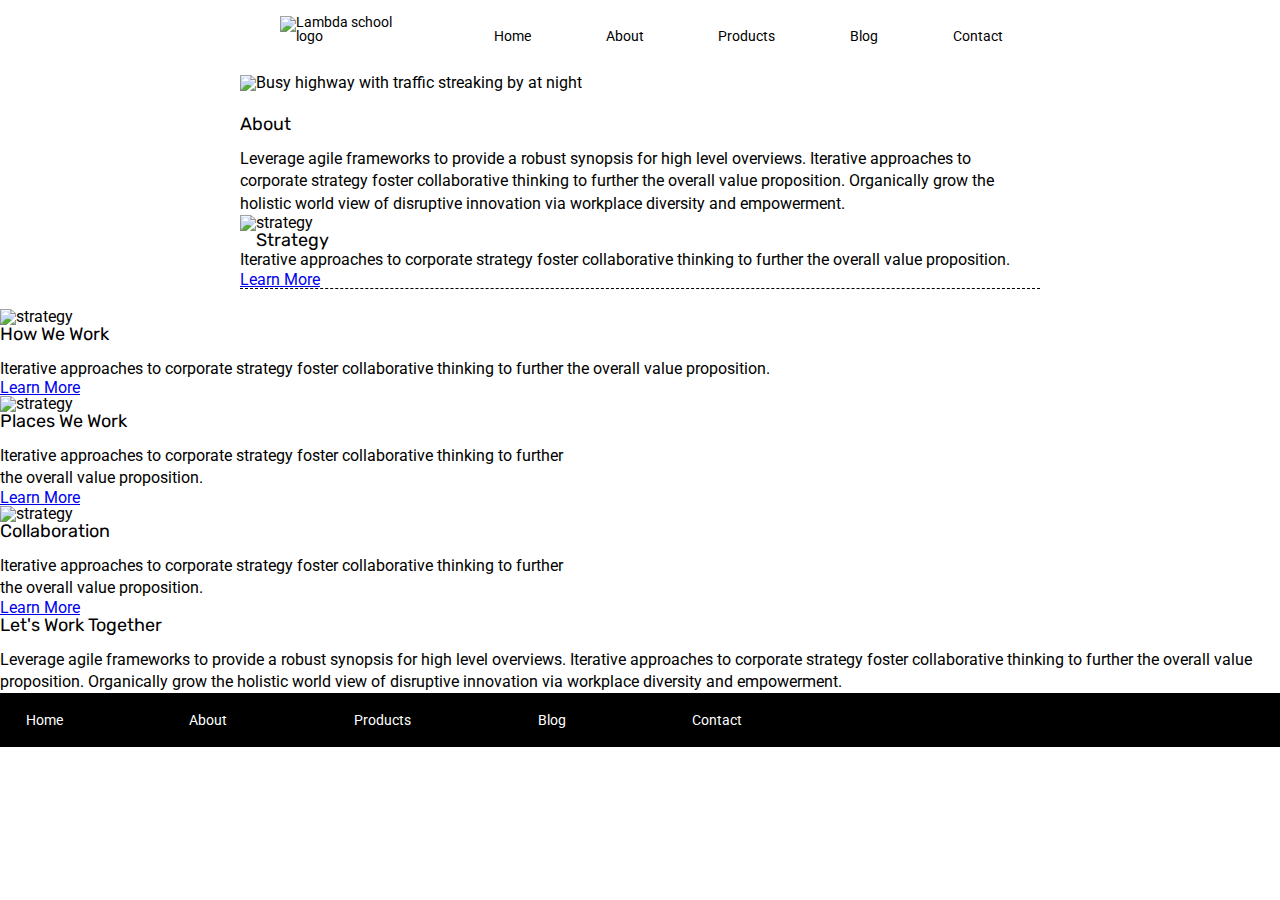
==== about.html @ 580845f9 "About Header done, started on body" ====
<!doctype html>

<html lang="en">
<head>
  <meta charset="utf-8">

  <title>Sprint Challenge - About</title>

  <link href="https://fonts.googleapis.com/css?family=Roboto|Rubik" rel="stylesheet">
  <link rel="stylesheet" href="/Meyers-reset.css">
  <link rel="stylesheet" href="/css/index.css">

</head>

<body>

  <header>
              <nav class="header-links">
                  <a href="#"><img src="/img/lambda-black.png" alt="Lambda school logo" class="logo"></a>
                  <a href="/index.html">Home</a>
                  <a href="/about.html">About</a>
                  <a href="#">Products</a>
                  <a href="#">Blog</a>
                  <a href="#">Contact</a>
              </nav>

          <div class="header-img">
              <img src="/img/jumbo-about.png" alt="Busy highway with traffic streaking by at night">
          </div>
      </header>


    <div class="container about-page">
      <h2>About</h2>

        <p>Leverage agile frameworks to provide a robust synopsis for high level overviews. Iterative approaches to corporate strategy foster collaborative thinking to further the overall value proposition. Organically grow the holistic world view of disruptive innovation via workplace diversity and empowerment.</p>
        

     <section class="middle-content">
      
      <div class="work"></div>
        <img src="img/about-plan.png" alt="strategy">
        
        <h2>Strategy</h2>
        
        <p>Iterative approaches to corporate strategy foster collaborative thinking to further the overall value proposition.</p>

        <a href="#">Learn More</a>
      </div>
      


      <div class="work"></div>
        <img src="img/about-working.png" alt="strategy">
        
        <h2>How We Work</h2>
        
        <p>Iterative approaches to corporate strategy foster collaborative thinking to further the overall value proposition.</p>

        <a href="#">Learn More</a>
      </div>


      <div class="work">
        <img src="img/about-office.png" alt="strategy">
        
        <h2>Places We Work</h2>

        <p>Iterative approaches to corporate strategy foster collaborative thinking to further the overall value proposition.</p>

        <a href="#">Learn More</a>
      </div>


    <div class="work">
      <img src="img/about-meeting.png" alt="strategy">
      
      <h2>Collaboration</h2>
      
      <p>Iterative approaches to corporate strategy foster collaborative thinking to further the overall value proposition.</p>

      <a href="#">Learn More</a>
    </div>

      <h2>Let's Work Together</h2>

      <p>Leverage agile frameworks to provide a robust synopsis for high level overviews. Iterative approaches to corporate strategy foster collaborative thinking to further the overall value proposition. Organically grow the holistic world view of disruptive innovation via workplace diversity and empowerment.</p>
    </section>

        
      <footer>
        <nav>
          <a href="index.html">Home</a>
          <a href="/about.html">About</a>
          <a href="#">Products</a>
          <a href="#">Blog</a>
          <a href="#">Contact</a>
        </nav>
      </footer>
    </div><!-- container -->        
</body>
</html>
---- css/index.css ----
/*General styles*/

* {
    box-sizing: border-box;
}

html, body {
    height: 100%;
    font-family: 'Roboto', sans-serif;
}

h1, h2, h3, h4, h5 {
    font-size: 18px;
    margin-bottom: 15px;
    font-family: 'Rubik', sans-serif;
}

p {
    line-height: 1.4;
}

header {
    display: flex;
    flex-direction: column;
    justify-content: space-between;
    width: 800px;
    margin: 0 auto;
}

/*This is the beginning of the top content*/

.header-links {
    display: flex;
    align-items:center;
    justify-content: space-around;
    margin: 2% 0;
}

.logo {
    margin: 0 2% 10%;
}

.header-links a{
    text-decoration: none;
    color: black;
    font-size: .9rem;
}

.header-img {
    display: flex;
    margin-bottom: 3%;
}

.container {
    width: 800px;
    margin: 0 auto;
}

.top-content {
    display: flex;
    flex-wrap: wrap;
    justify-content: space-evenly;
    margin-bottom: 20px;
    border-bottom: 1px dashed black;
}

.top-content .text-container {
    width: 48%;
    padding: 0 1%;
    padding-bottom: 20px;  
}

/*This is the beginning of the middle content*/

.middle-content {
    margin-bottom: 20px;
    border-bottom: 1px dashed black;
}

.middle-content h2 {
    padding: 0 2%;
    margin-bottom: 0;
}

/*index specific*/

.middle-content .boxes {
    display: flex;
    flex-wrap: wrap;
    justify-content: space-evenly;
}

.middle-content .boxes .box {
    width: 12.5%;
    height: 100px;
    background: black;
    margin: 20px 2.5%;
    color: white;
    display: flex;
    align-items: center;
    justify-content: center;
}

#a {
    background: teal;
}

#b {
    background: gold;
}

#c {
    background: cadetblue;
}

#d {
    background: coral;
}

#e {
    background: crimson;
}

#f {
    background: forestgreen;
}

#g {
    background: darkorchid;
}

#h {
    background: hotpink;
}

#i {
    background: indigo;
}

#j {
    background: dodgerblue;
}

/*About specific*/

.work {
    display: flex;
    flex-direction: column;
    width: 45%;
}

/*This is the beginning of the bottom content*/

.bottom-content {
    display: flex;
    margin: 0 2% 20px;
    justify-content: space-around;
}

.bottom-content .text-container {
    padding-right: 4%;
}

.bottom-content .text-container:last-child {
    padding-right: 0;
}

footer {
    width: 100%;
    background: black;
}

footer nav {
    width: 60%;
    display: flex;
    justify-content: space-between;
    align-items: center;
    padding: 20px 2%;
    font-size: 14px;
}

footer nav a {
    color: white;
    text-decoration: none;
}
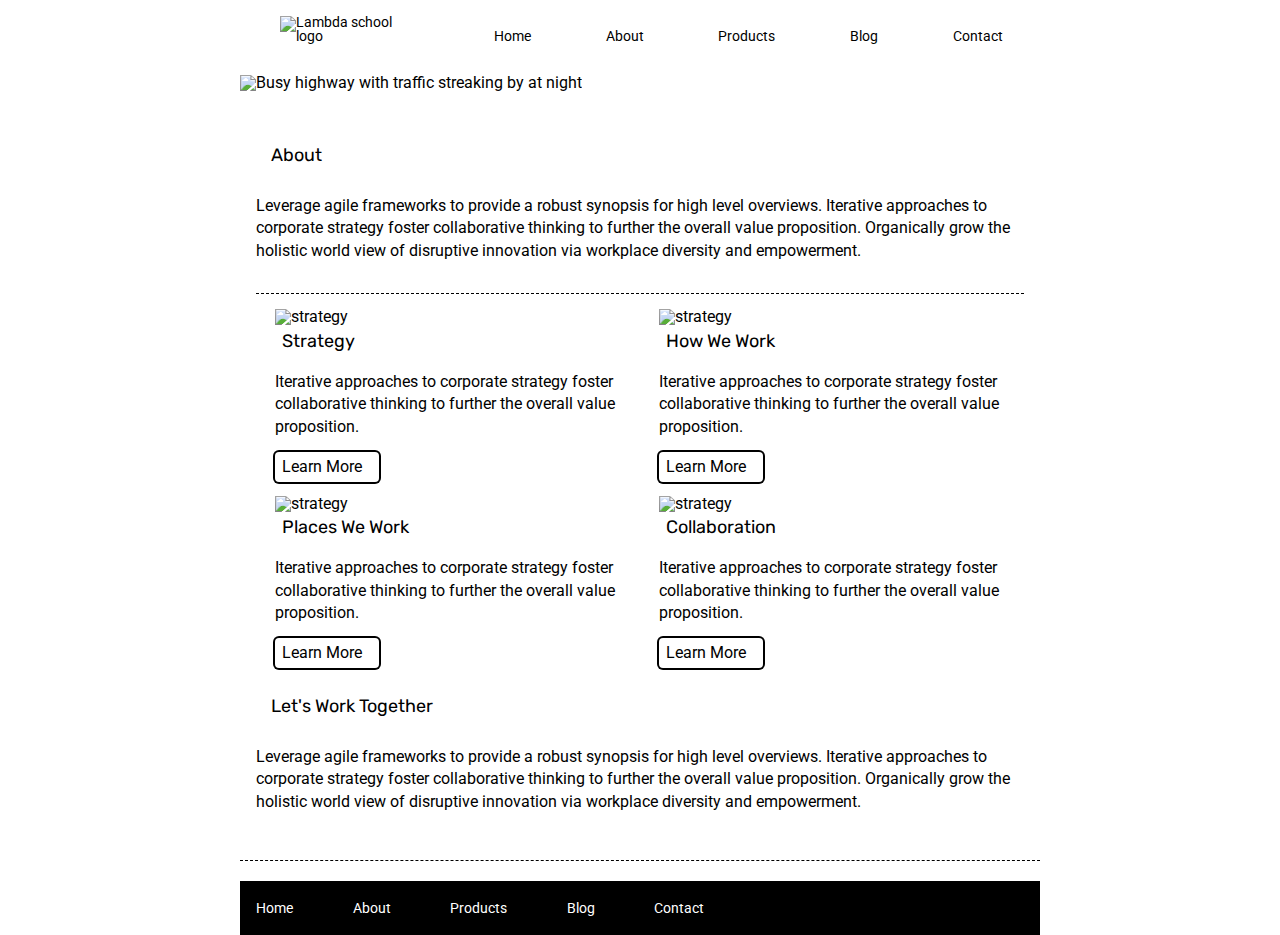
==== commit 976c383b: "Completed body and footer corrections" ====
--- a/about.html
+++ b/about.html
@@ -13,90 +13,91 @@
 </head>
 
 <body>
+  <div class="container">
+    <header>
+                <nav class="header-links">
+                    <a href="#"><img src="/img/lambda-black.png" alt="Lambda school logo" class="logo"></a>
+                    <a href="/index.html">Home</a>
+                    <a href="/about.html">About</a>
+                    <a href="#">Products</a>
+                    <a href="#">Blog</a>
+                    <a href="#">Contact</a>
+                </nav>
 
-  <header>
-              <nav class="header-links">
-                  <a href="#"><img src="/img/lambda-black.png" alt="Lambda school logo" class="logo"></a>
-                  <a href="/index.html">Home</a>
-                  <a href="/about.html">About</a>
-                  <a href="#">Products</a>
-                  <a href="#">Blog</a>
-                  <a href="#">Contact</a>
-              </nav>
-
-          <div class="header-img">
-              <img src="/img/jumbo-about.png" alt="Busy highway with traffic streaking by at night">
-          </div>
-      </header>
+            <div class="header-img">
+                <img src="/img/jumbo-about.png" alt="Busy highway with traffic streaking by at night">
+            </div>
+    </header>
 
 
-    <div class="container about-page">
-      <h2>About</h2>
+    <div class="middle-content">
 
-        <p>Leverage agile frameworks to provide a robust synopsis for high level overviews. Iterative approaches to corporate strategy foster collaborative thinking to further the overall value proposition. Organically grow the holistic world view of disruptive innovation via workplace diversity and empowerment.</p>
+      <section class="container-about-page">
+
+        <div class="about-text">
+          <h2>About</h2>
+
+          <p>Leverage agile frameworks to provide a robust synopsis for high level overviews. Iterative approaches to corporate strategy foster collaborative thinking to further the overall value proposition. Organically grow the holistic world view of disruptive innovation via workplace diversity and empowerment.</p>
+        </div>
         
+        <div class="work">
+          <img src="img/about-plan.png" alt="strategy">
+          
+          <h2>Strategy</h2>
+          
+          <p>Iterative approaches to corporate strategy foster collaborative thinking to further the overall value proposition.</p>
 
-     <section class="middle-content">
+          <a href="#">Learn More</a>
+        </div>
+
+        <div class="work">
+          <img src="img/about-working.png" alt="strategy">
+          
+          <h2>How We Work</h2>
+          
+          <p>Iterative approaches to corporate strategy foster collaborative thinking to further the overall value proposition.</p>
+
+          <a href="#">Learn More</a>
+        </div>
+
+        <div class="work">
+          <img src="img/about-office.png" alt="strategy">
+          
+          <h2>Places We Work</h2>
+
+          <p>Iterative approaches to corporate strategy foster collaborative thinking to further the overall value proposition.</p>
+
+          <a href="#">Learn More</a>
+        </div>
+
+        <div class="work">
+          <img src="img/about-meeting.png" alt="strategy">
+          
+          <h2>Collaboration</h2>
+          
+          <p>Iterative approaches to corporate strategy foster collaborative thinking to further the overall value proposition.</p>
+
+          <a href="#">Learn More</a>
+        </div>
       
-      <div class="work"></div>
-        <img src="img/about-plan.png" alt="strategy">
+        <div>
+          <h2>Let's Work Together</h2>
+
+          <p>Leverage agile frameworks to provide a robust synopsis for high level overviews. Iterative approaches to corporate strategy foster collaborative thinking to further the overall value proposition. Organically grow the holistic world view of disruptive innovation via workplace diversity and empowerment.</p>
+        </div>
         
-        <h2>Strategy</h2>
-        
-        <p>Iterative approaches to corporate strategy foster collaborative thinking to further the overall value proposition.</p>
-
-        <a href="#">Learn More</a>
-      </div>
-      
-
-
-      <div class="work"></div>
-        <img src="img/about-working.png" alt="strategy">
-        
-        <h2>How We Work</h2>
-        
-        <p>Iterative approaches to corporate strategy foster collaborative thinking to further the overall value proposition.</p>
-
-        <a href="#">Learn More</a>
-      </div>
-
-
-      <div class="work">
-        <img src="img/about-office.png" alt="strategy">
-        
-        <h2>Places We Work</h2>
-
-        <p>Iterative approaches to corporate strategy foster collaborative thinking to further the overall value proposition.</p>
-
-        <a href="#">Learn More</a>
-      </div>
-
-
-    <div class="work">
-      <img src="img/about-meeting.png" alt="strategy">
-      
-      <h2>Collaboration</h2>
-      
-      <p>Iterative approaches to corporate strategy foster collaborative thinking to further the overall value proposition.</p>
-
-      <a href="#">Learn More</a>
+      </section>
     </div>
-
-      <h2>Let's Work Together</h2>
-
-      <p>Leverage agile frameworks to provide a robust synopsis for high level overviews. Iterative approaches to corporate strategy foster collaborative thinking to further the overall value proposition. Organically grow the holistic world view of disruptive innovation via workplace diversity and empowerment.</p>
-    </section>
-
-        
-      <footer>
-        <nav>
-          <a href="index.html">Home</a>
-          <a href="/about.html">About</a>
-          <a href="#">Products</a>
-          <a href="#">Blog</a>
-          <a href="#">Contact</a>
-        </nav>
-      </footer>
-    </div><!-- container -->        
+          
+    <footer>
+      <nav>
+        <a href="index.html">Home</a>
+        <a href="/about.html">About</a>
+        <a href="#">Products</a>
+        <a href="#">Blog</a>
+        <a href="#">Contact</a>
+      </nav>
+    </footer>
+  </div><!-- container -->        
 </body>
 </html>--- a/css/index.css
+++ b/css/index.css
@@ -143,10 +143,42 @@
 
 /*About specific*/
 
+.container-about-page{
+    display: flex;
+    justify-content: space-around;
+    flex-wrap: wrap;
+    margin: 2%;
+}
+
+.container-about-page h2 {
+    margin: 2% 0;
+}
+
+.container-about-page p {
+    margin: 4% 0;
+}
+
+.about-text {
+    border-bottom: 1px dashed black;
+    margin-bottom: 2%;
+}
+
 .work {
+    width: 45%;
     display: flex;
     flex-direction: column;
-    width: 45%;
+    justify-content: space-around;
+    align-content: center;
+}
+
+.work a{
+    text-decoration: none;
+    color: black;
+    border-radius: 4px;
+    box-shadow: 0 0 0 2px black;
+    width: 30%;
+    padding: 2%;
+    margin-bottom: 4%;
 }
 
 /*This is the beginning of the bottom content*/
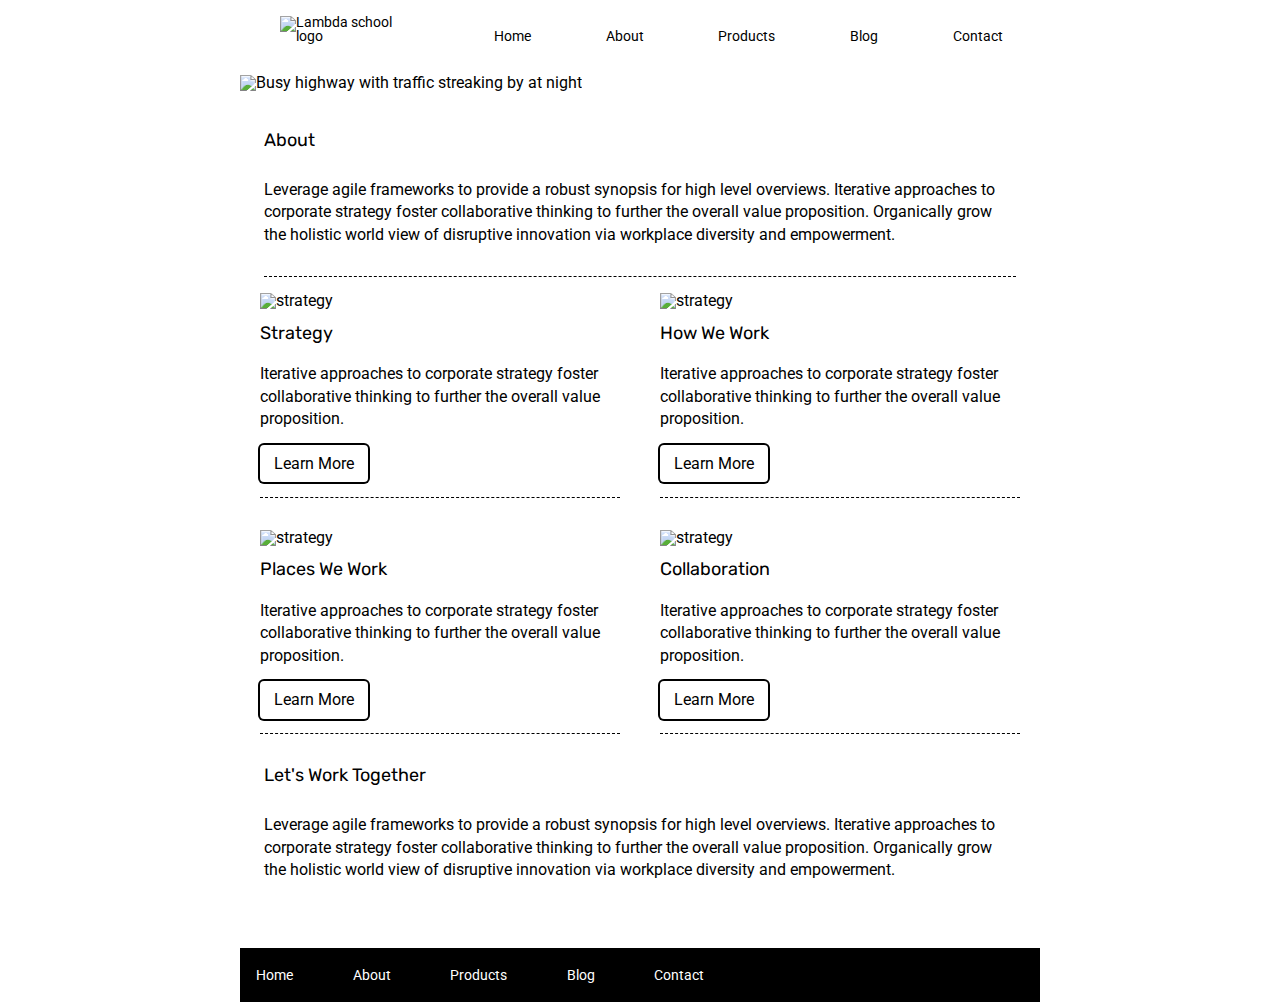
==== commit 69733dd1: "tweaks" ====
--- a/about.html
+++ b/about.html
@@ -80,7 +80,7 @@
           <a href="#">Learn More</a>
         </div>
       
-        <div>
+        <div class="about-text" id="about-bottom">
           <h2>Let's Work Together</h2>
 
           <p>Leverage agile frameworks to provide a robust synopsis for high level overviews. Iterative approaches to corporate strategy foster collaborative thinking to further the overall value proposition. Organically grow the holistic world view of disruptive innovation via workplace diversity and empowerment.</p>
--- a/css/index.css
+++ b/css/index.css
@@ -74,7 +74,6 @@
 
 .middle-content {
     margin-bottom: 20px;
-    border-bottom: 1px dashed black;
 }
 
 .middle-content h2 {
@@ -83,6 +82,10 @@
 }
 
 /*index specific*/
+
+#index-container {
+    border-bottom: 1px dashed black;
+}
 
 .middle-content .boxes {
     display: flex;
@@ -147,11 +150,12 @@
     display: flex;
     justify-content: space-around;
     flex-wrap: wrap;
-    margin: 2%;
+    margin: 2% 0;
 }
 
 .container-about-page h2 {
     margin: 2% 0;
+    padding: 0;
 }
 
 .container-about-page p {
@@ -160,7 +164,15 @@
 
 .about-text {
     border-bottom: 1px dashed black;
-    margin-bottom: 2%;
+    margin: 0 3% 2%;
+}
+
+#about-bottom {
+    border: none;
+}
+
+.about-text h2 {
+    margin: 0;
 }
 
 .work {
@@ -169,16 +181,24 @@
     flex-direction: column;
     justify-content: space-around;
     align-content: center;
+    border-bottom: 1px dashed black;
+    margin-bottom: 4%;
 }
 
 .work a{
+    font-size: 1rem;
+    text-align: center;
     text-decoration: none;
     color: black;
     border-radius: 4px;
     box-shadow: 0 0 0 2px black;
     width: 30%;
-    padding: 2%;
+    padding: 3%;
     margin-bottom: 4%;
+}
+
+.work h2 {
+    margin-top: 4%;
 }
 
 /*This is the beginning of the bottom content*/
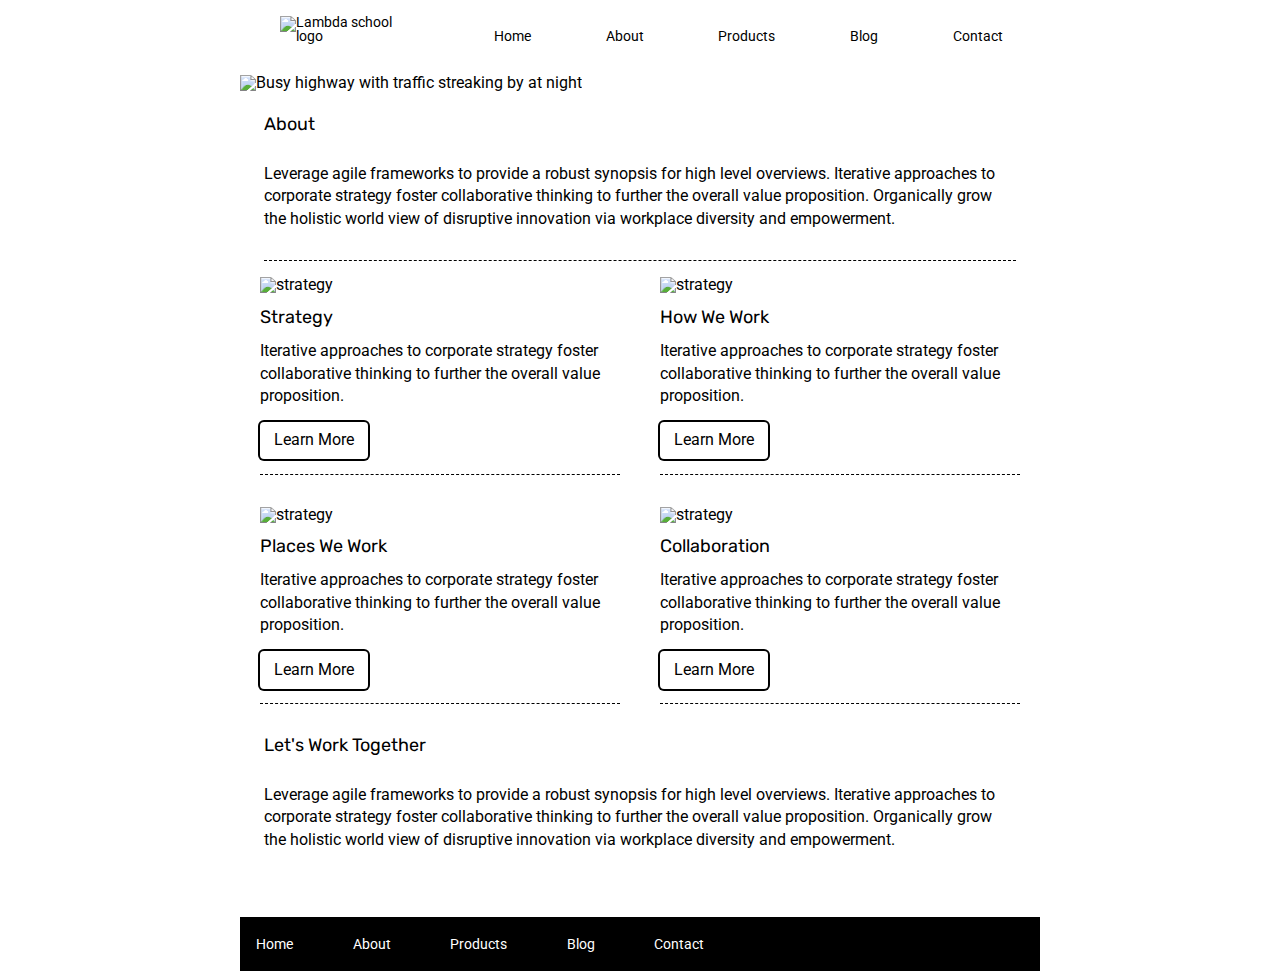
==== commit 901553e3: "fixed a .5% margin" ====
--- a/about.html
+++ b/about.html
@@ -91,7 +91,7 @@
           
     <footer>
       <nav>
-        <a href="index.html">Home</a>
+        <a href="/index.html">Home</a>
         <a href="/about.html">About</a>
         <a href="#">Products</a>
         <a href="#">Blog</a>
--- a/css/index.css
+++ b/css/index.css
@@ -150,11 +150,11 @@
     display: flex;
     justify-content: space-around;
     flex-wrap: wrap;
-    margin: 2% 0;
+    margin: 0 0 2%;
 }
 
 .container-about-page h2 {
-    margin: 2% 0;
+    margin: 0;
     padding: 0;
 }
 
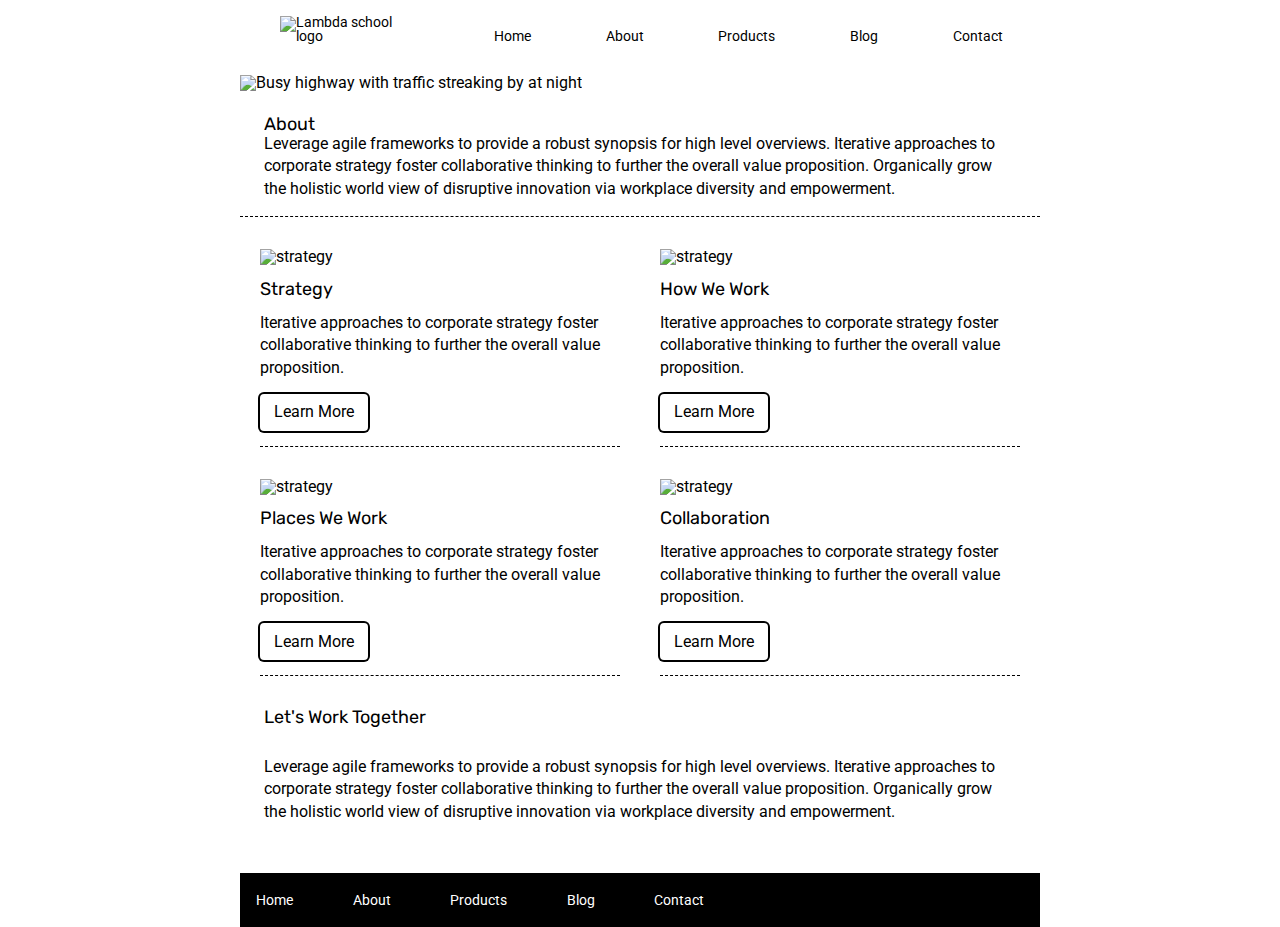
==== commit 7d3b938c: "It never ends" ====
--- a/about.html
+++ b/about.html
@@ -14,7 +14,7 @@
 
 <body>
   <div class="container">
-    <header>
+    <header id="about-border">
                 <nav class="header-links">
                     <a href="#"><img src="/img/lambda-black.png" alt="Lambda school logo" class="logo"></a>
                     <a href="/index.html">Home</a>
@@ -27,6 +27,13 @@
             <div class="header-img">
                 <img src="/img/jumbo-about.png" alt="Busy highway with traffic streaking by at night">
             </div>
+
+             <div class="about-text">
+          <h2>About</h2>
+
+          <p>Leverage agile frameworks to provide a robust synopsis for high level overviews. Iterative approaches to corporate strategy foster collaborative thinking to further the overall value proposition. Organically grow the holistic world view of disruptive innovation via workplace diversity and empowerment.</p>
+        </div>
+
     </header>
 
 
@@ -34,12 +41,6 @@
 
       <section class="container-about-page">
 
-        <div class="about-text">
-          <h2>About</h2>
-
-          <p>Leverage agile frameworks to provide a robust synopsis for high level overviews. Iterative approaches to corporate strategy foster collaborative thinking to further the overall value proposition. Organically grow the holistic world view of disruptive innovation via workplace diversity and empowerment.</p>
-        </div>
-        
         <div class="work">
           <img src="img/about-plan.png" alt="strategy">
           
--- a/css/index.css
+++ b/css/index.css
@@ -145,6 +145,11 @@
 }
 
 /*About specific*/
+#about-border {
+    border-bottom: 1px dashed black;
+    padding-bottom: 2%;
+    margin-bottom: 4%;
+}
 
 .container-about-page{
     display: flex;
@@ -163,8 +168,7 @@
 }
 
 .about-text {
-    border-bottom: 1px dashed black;
-    margin: 0 3% 2%;
+    margin: 0 3%;
 }
 
 #about-bottom {
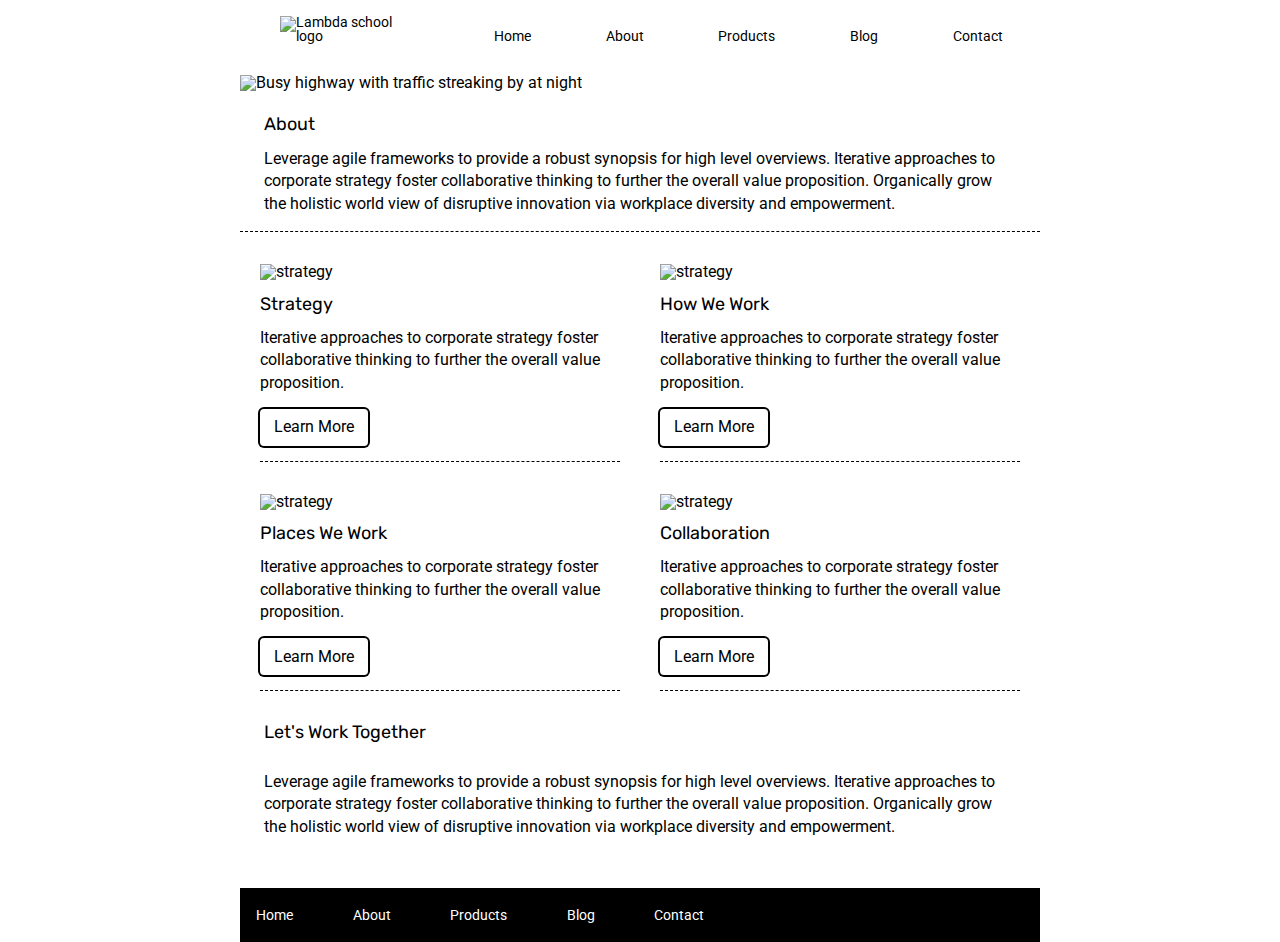
==== commit f478548d: "Why am I nitpicking" ====
--- a/about.html
+++ b/about.html
@@ -28,7 +28,7 @@
                 <img src="/img/jumbo-about.png" alt="Busy highway with traffic streaking by at night">
             </div>
 
-             <div class="about-text">
+          <div class="about-text">
           <h2>About</h2>
 
           <p>Leverage agile frameworks to provide a robust synopsis for high level overviews. Iterative approaches to corporate strategy foster collaborative thinking to further the overall value proposition. Organically grow the holistic world view of disruptive innovation via workplace diversity and empowerment.</p>
--- a/css/index.css
+++ b/css/index.css
@@ -176,7 +176,7 @@
 }
 
 .about-text h2 {
-    margin: 0;
+    margin: 0 0 2%;
 }
 
 .work {
